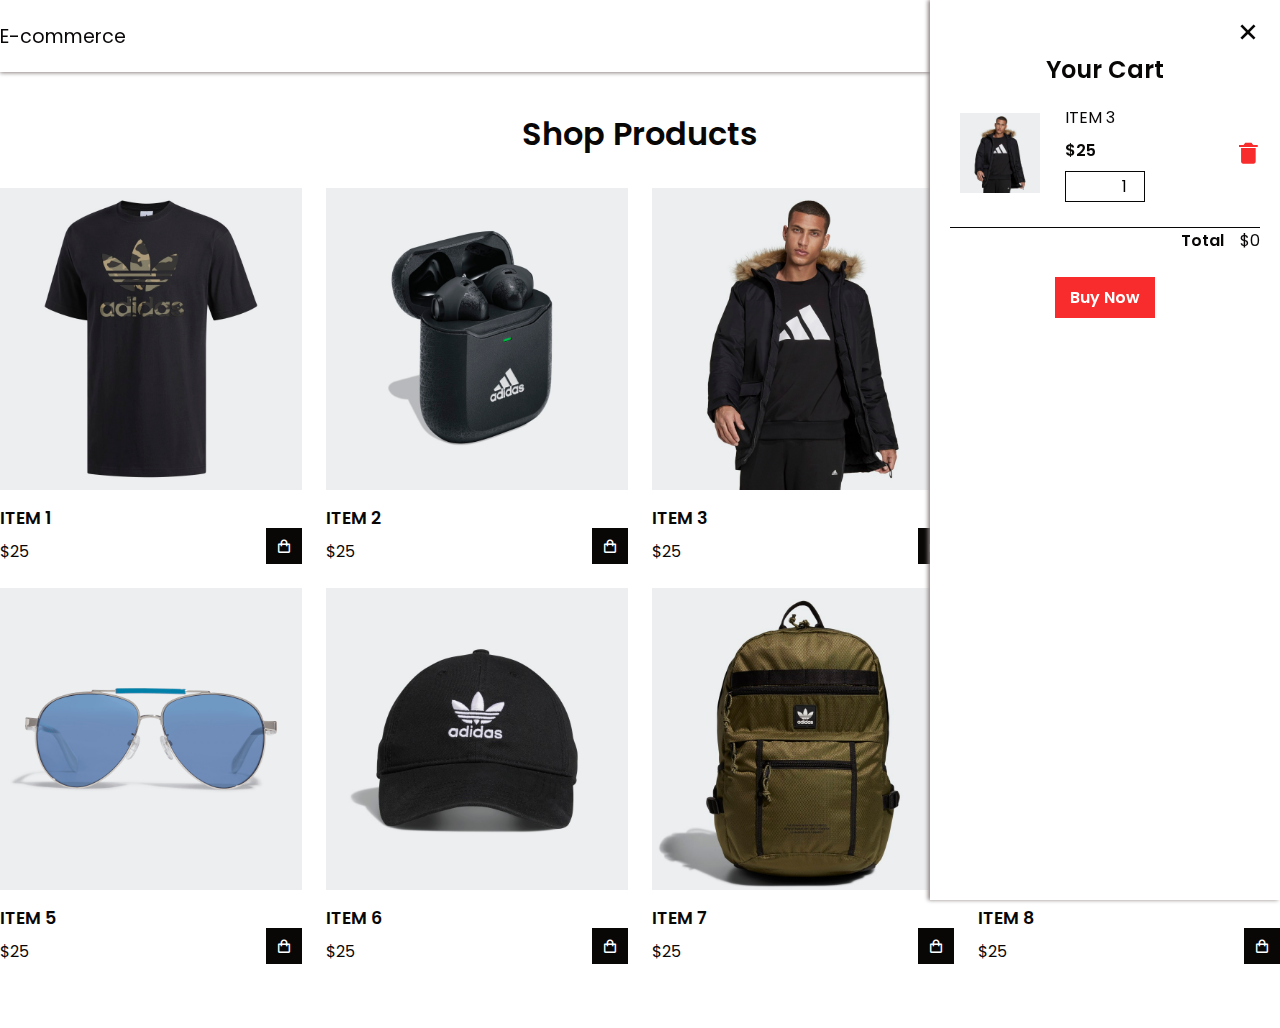
==== index.html @ 16905e61 "basic structure with html/css built" ====
<!DOCTYPE html>
<html lang="en">
<head>
    <meta charset="UTF-8">
    <link rel="stylesheet" href="css/style.css">
    <link href='https://unpkg.com/boxicons@2.1.4/css/boxicons.min.css' rel='stylesheet'>
    <meta name="viewport" content="width=device-width, initial-scale=1.0">
    <title>E-commerce website</title>
</head>
<body>

    <!--header-->
    <header>
        <!--navigation bar-->
        <div class="nav container">
            <a href="#" class="logo">E-commerce</a>
            <!--cart icon-->
            <i class='bx bx-shopping-bag' id="cart-icon"></i>

            <!--Cart-->
            <div class="cart">
                <h2 class="cart-title">Your Cart</h2>

                <!--cart content-->
                <div class="cart-content">
                    <div class="cart-box">
                        <img src="img/product3.jpg" alt="" class="cart-img">
                        <div class="detail-box">
                            <div class="cart-product-title">Item 3</div>
                            <div class="cart-price">$25</div>
                            <input type="number" value="1" class="cart-quantity">
                        </div>

                        <!--remove cart-->
                        <i class="bx bxs-trash-alt cart-remove"></i>
                    </div>
                </div>

                <!--total-->
                <div class="total">
                    <div class="total-title">Total</div>
                    <div class="total-price">$0</div>
                </div>

                <!--buy button-->
                <button type="button" class="btn-buy">Buy Now</button>

                <!--cart close-->
                <i class="bx bx-x" id="close-cart"></i>


            </div>
        </div>
    </header>

    <!--Shop-->
    <section class="shop container">
        <h2 class="section-title">Shop Products</h2>
        
        <!--content-->
        <div class="shop-content">
            <!--box 1-->
            <div class="product-box">
                <img src="img/product1.jpg" alt="" class="product-img">
                <h2 class="product-title">Item 1</h2>
                <span class="price">$25</span>
                <i class='bx bx-shopping-bag add-cart'></i>
            </div>

            <!--box 2-->
            <div class="product-box">
                <img src="img/product2.jpg" alt="" class="product-img">
                <h2 class="product-title">Item 2</h2>
                <span class="price">$25</span>
                <i class='bx bx-shopping-bag add-cart'></i>
            </div>

            <!--box 3-->
            <div class="product-box">
                <img src="img/product3.jpg" alt="" class="product-img">
                <h2 class="product-title">Item 3</h2>
                <span class="price">$25</span>
                <i class='bx bx-shopping-bag add-cart'></i>
            </div>

            <!--box 4-->
            <div class="product-box">
                <img src="img/product4.jpg" alt="" class="product-img">
                <h2 class="product-title">Item 4</h2>
                <span class="price">$25</span>
                <i class='bx bx-shopping-bag add-cart'></i>
            </div>

            <!--box 5-->
            <div class="product-box">
                <img src="img/product5.jpg" alt="" class="product-img">
                <h2 class="product-title">Item 5</h2>
                <span class="price">$25</span>
                <i class='bx bx-shopping-bag add-cart'></i>
            </div>

            <!--box 6-->
            <div class="product-box">
                <img src="img/product6.jpg" alt="" class="product-img">
                <h2 class="product-title">Item 6</h2>
                <span class="price">$25</span>
                <i class='bx bx-shopping-bag add-cart'></i>
            </div>

            <!--box 7-->
            <div class="product-box">
                <img src="img/product7.jpg" alt="" class="product-img">
                <h2 class="product-title">Item 7</h2>
                <span class="price">$25</span>
                <i class='bx bx-shopping-bag add-cart'></i>
            </div>

            <!--box 8-->
            <div class="product-box">
                <img src="img/product8.jpg" alt="" class="product-img">
                <h2 class="product-title">Item 8</h2>
                <span class="price">$25</span>
                <i class='bx bx-shopping-bag add-cart'></i>
            </div>
        </div>
    </section>

    <script src="js/main.js"></script>

</body>
</html>
---- css/style.css ----
@import url('https://fonts.googleapis.com/css2?family=Poppins:ital,wght@0,200;0,300;0,400;0,500;0,600;0,700;0,800;1,100&display=swap');


*{
    font-family: 'Poppins', sans-serif;
    margin: 0;
    padding: 0;
    scroll-padding-top: 2rem;
    scroll-behavior: smooth;
    box-sizing: border-box;
    list-style: none;
    text-decoration: none;
}

:root{
    --main-color: #f82c2c;
    --text-color: #090606;
    --bg-color: #fff;
}

img{
    width: 100%;
}

body{
    color: var(--text-color)

}

header{
    position: fixed;
    top: 0;
    left: 0;
    width: 100%;
    background-color: var(--bg-color);
    box-shadow: 0 1px 4px #8e8484;
    z-index: 50;
}

section{
    padding: 5rem 0 3rem;
}

.container{
    max-width: 1280px;
    margin: auto;
    width: 100%;
}

.nav {
    display: flex;
    align-items: center;
    justify-content: space-between;
    padding: 20px 0px;
}

.logo {
    font-size: 1.2rem;
    color: var(--text-color);
    font-weight: 400;
}

#cart-icon{
    font-size: 2rem;
    cursor: pointer;
}

/* Cart */

.cart{
    position: fixed;
    top: 0;
    right: 0;
    min-height: 100vh;
    width: 350px;
    padding: 20px;
    background: var(--bg-color);
    box-shadow: -2px 0px 4px #8e8484;
}

.cart-title{
    text-align: center;
    font-size: 1.5rem;
    font-weight: 600;
    margin-top: 2rem;
}

.cart-box{
    display: grid;
    grid-template-columns: 32% 50% 18%;
    align-items: center;
    gap: 1rem;
    margin-top: 1rem;
}

.cart-img{
    width: 100px;
    height: 100px;
    object-fit: contain;
    padding: 10px;

}

.detail-box{
    display: grid;
    row-gap: 0.5rem;
}

.cart-product-title{
    font-size: 1rem;
    text-transform: uppercase;
}

.cart-price{
    font-weight: 600;
}

.cart-quantity{
    border: 1px solid var(--text-color);
    outline-color: var(--main-color);
    width: 5rem;
    text-align: right;
    padding: 2px;
    font-size: 1rem;
}

.cart-remove{
    font-size: 25px;
    color: var(--main-color);
    cursor: pointer;
}

.cart-remove:hover{
    position: relative;
    left: 1px;
    font-size: 28px;
    color: var(--text-color);
}

.total{
    display: flex;
    justify-content: flex-end;
    margin-top: 1.5rem;
    border-top: 1px solid var(--text-color);
}

.total-title{
    font-weight: 600;
}

.total-price{
    margin-left: 1rem;
}

.btn-buy{
    display: flex;
    margin: 1.5rem auto 0 auto;
    padding: 8px 15px;
    border: none;
    background-color: var(--main-color);
    color: var(--bg-color);
    font-size: 1rem;
    font-weight: 600;
    cursor: pointer;
}

.btn-buy:hover{
    background-color: var(--text-color);
}

#close-cart{
    position: absolute;
    top: 1rem;
    right: 1rem;
    font-size: 2rem;
    color: var(--text-color);
    cursor: pointer;
}
#close-cart:hover{
    color: var(--main-color);
    font-size: 2.2rem;
}






.section-title{
    padding: 30px;
    font-size: 2rem;
    font-weight: 600;
    text-align: center;
}

.shop{
    /* margin-top: 1rem; */
    margin-bottom: 1rem;

}

/* shop content */
.shop-content{
    display: grid;
    grid-template-columns: repeat(auto-fit, minmax(300px, auto));
    gap: 1.5rem;
}

.product-box {
    position: relative;
}
.product-box:hover{
    padding: 10px;
    border: 1px solid var(--text-color);
    transition: 0.5s;
}

.product-img {
    width: 100%;
    height: auto;
    margin-bottom: 0.5rem;
}

.product-title{
    font-size: 1.1rem;
    font-weight: 600;
    text-transform: uppercase;
    margin-bottom: 0.5rem;
}

.add-cart{
    position: absolute;
    bottom: 0;
    right: 0;
    color: var(--bg-color);
    background-color: var(--text-color);
    padding: 10px;
    cursor: pointer;
}

.add-cart:hover{
background-color: var(--main-color);
}
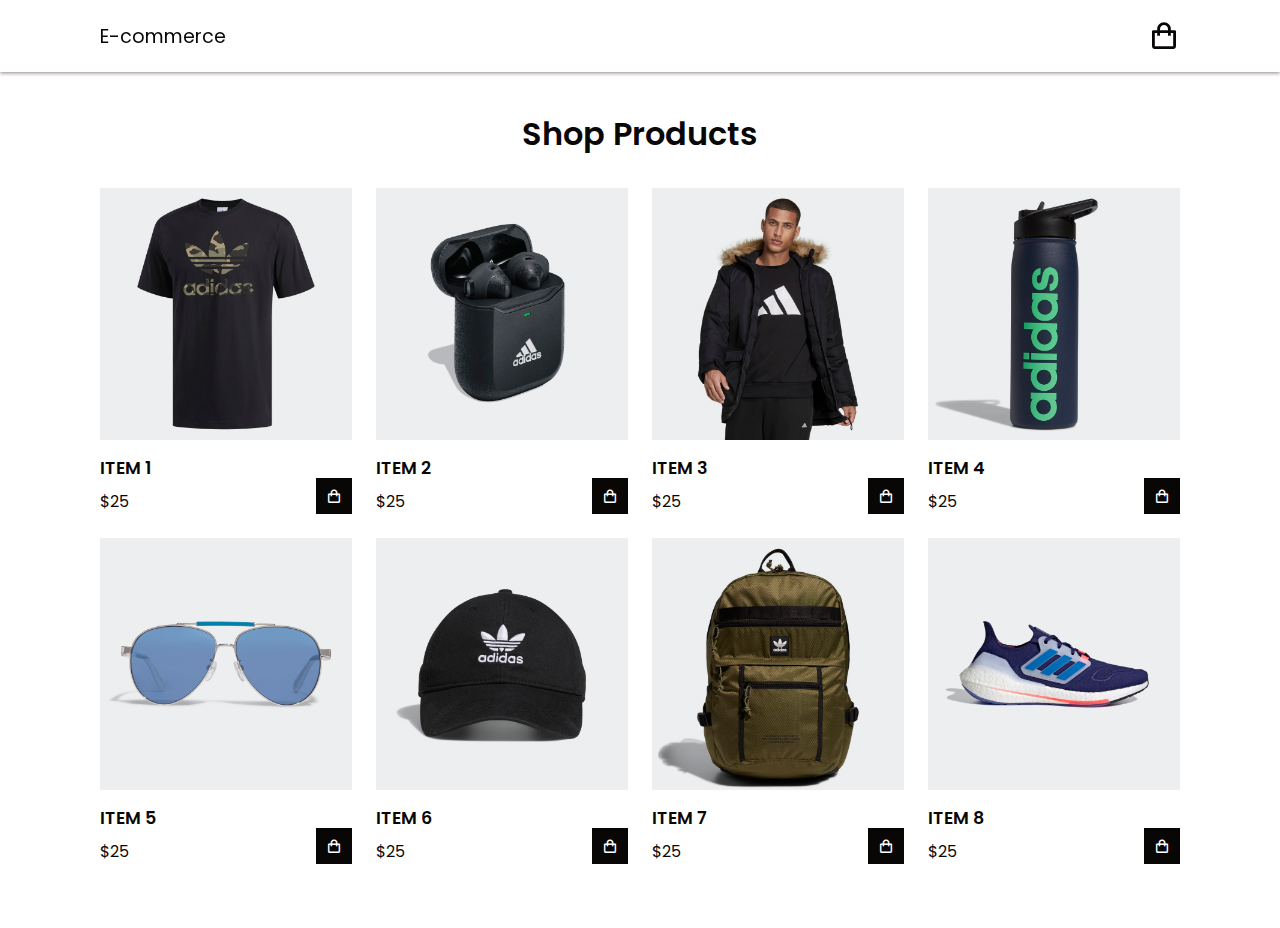
==== commit 3e757d81: "functional/responsive website built, main.js done" ====
--- a/index.html
+++ b/index.html
@@ -23,17 +23,7 @@
 
                 <!--cart content-->
                 <div class="cart-content">
-                    <div class="cart-box">
-                        <img src="img/product3.jpg" alt="" class="cart-img">
-                        <div class="detail-box">
-                            <div class="cart-product-title">Item 3</div>
-                            <div class="cart-price">$25</div>
-                            <input type="number" value="1" class="cart-quantity">
-                        </div>
-
-                        <!--remove cart-->
-                        <i class="bx bxs-trash-alt cart-remove"></i>
-                    </div>
+                    
                 </div>
 
                 <!--total-->
--- a/css/style.css
+++ b/css/style.css
@@ -42,7 +42,7 @@
 }
 
 .container{
-    max-width: 1280px;
+    max-width: 1080px;
     margin: auto;
     width: 100%;
 }
@@ -70,12 +70,18 @@
 .cart{
     position: fixed;
     top: 0;
-    right: 0;
-    min-height: 100vh;
-    width: 350px;
+    right: -100%;
+    bottom: 0;
+    width: 360px;
     padding: 20px;
     background: var(--bg-color);
     box-shadow: -2px 0px 4px #8e8484;
+    transition: 0.5s;
+    overflow-y: scroll;
+}
+
+.cart.active{
+    right: 0;
 }
 
 .cart-title{
@@ -194,7 +200,7 @@
 }
 
 .shop{
-    /* margin-top: 1rem; */
+    /* margin-top: 2rem; */
     margin-bottom: 1rem;
 
 }
@@ -202,7 +208,7 @@
 /* shop content */
 .shop-content{
     display: grid;
-    grid-template-columns: repeat(auto-fit, minmax(300px, auto));
+    grid-template-columns: repeat(auto-fit, minmax(250px, auto));
     gap: 1.5rem;
 }
 
@@ -242,46 +248,87 @@
 background-color: var(--main-color);
 }
 
-
-
-
-
-
-
-
-
-
-
-
-
-
-
-
-
-
-
-
-
-
-
-
-
-
-
-
-
-
-
-
-
-
-
-
-
-
-
-
-
-
-
-
+@media (max-width: 1080px) {
+    .nav{
+        padding: 15px;
+
+    }
+
+    .container{
+        margin: 0 auto;
+        width: 90%;
+    }  
+    
+    section{
+        padding: 3rem 0 2rem;
+    }
+
+    .shop{
+        margin-bottom: 1rem !important ;
+    }
+}
+
+@media (max-width: 400px){
+    .nav{
+        padding: 11px;
+    }
+    .logo{
+        font-size: 1rem;
+    }
+
+    .cart{
+        width: 280px;
+        padding: 10px;
+    }
+
+    .cart-img{
+        height: 80px;
+        width: 80px;
+    }
+    .cart-box{
+        gap: 0.5rem;
+    }
+
+}
+
+
+
+
+
+
+
+
+
+
+
+
+
+
+
+
+
+
+
+
+
+
+
+
+
+
+
+
+
+
+
+
+
+
+
+
+
+
+
+
+
+
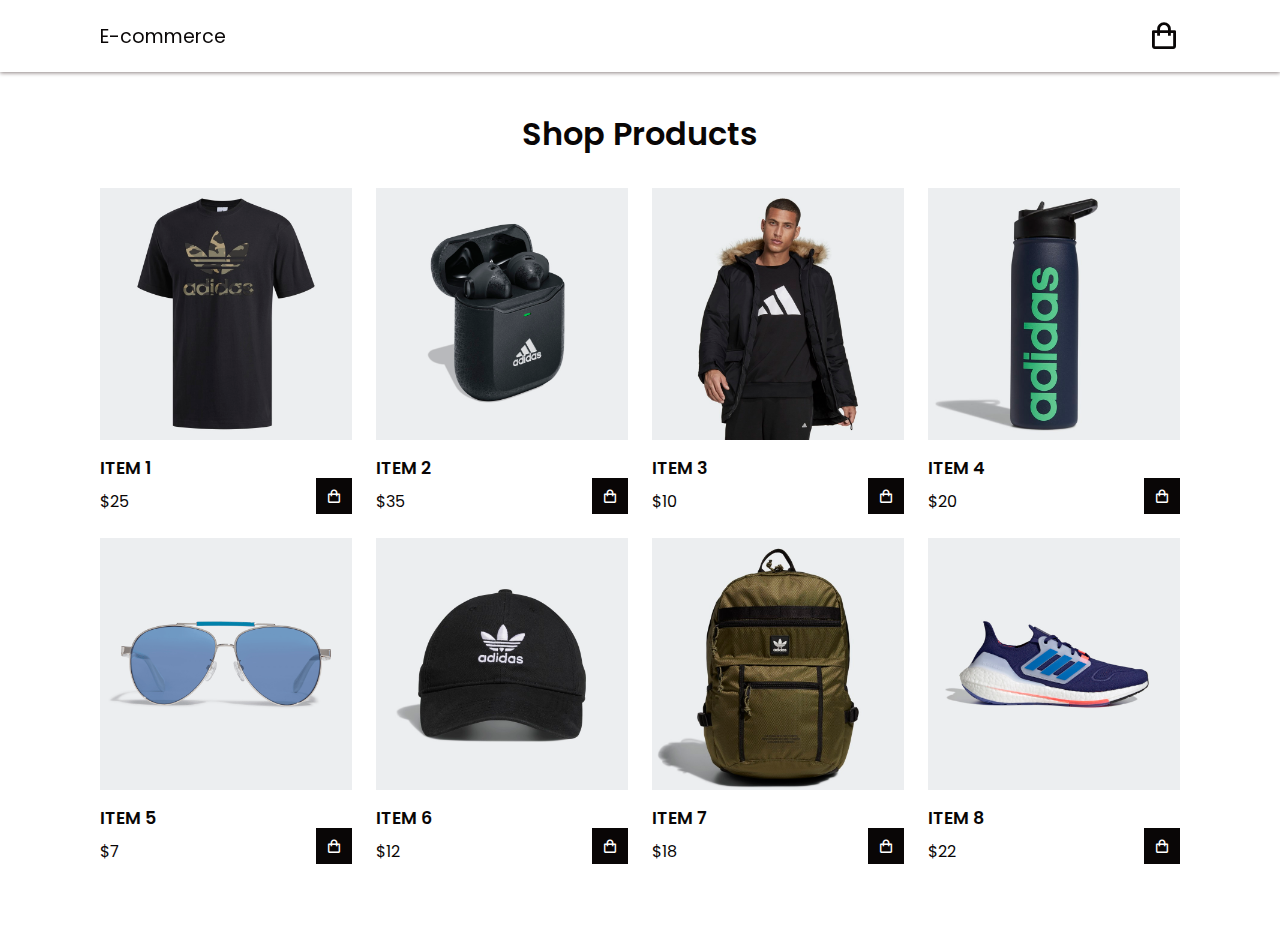
==== commit 0dd598c2: "order confirmation page built. orders being shown" ====
--- a/index.html
+++ b/index.html
@@ -1,3 +1,5 @@
+<!--/index.html-->
+
 <!DOCTYPE html>
 <html lang="en">
 <head>
@@ -61,7 +63,7 @@
             <div class="product-box">
                 <img src="img/product2.jpg" alt="" class="product-img">
                 <h2 class="product-title">Item 2</h2>
-                <span class="price">$25</span>
+                <span class="price">$35</span>
                 <i class='bx bx-shopping-bag add-cart'></i>
             </div>
 
@@ -69,7 +71,7 @@
             <div class="product-box">
                 <img src="img/product3.jpg" alt="" class="product-img">
                 <h2 class="product-title">Item 3</h2>
-                <span class="price">$25</span>
+                <span class="price">$10</span>
                 <i class='bx bx-shopping-bag add-cart'></i>
             </div>
 
@@ -77,7 +79,7 @@
             <div class="product-box">
                 <img src="img/product4.jpg" alt="" class="product-img">
                 <h2 class="product-title">Item 4</h2>
-                <span class="price">$25</span>
+                <span class="price">$20</span>
                 <i class='bx bx-shopping-bag add-cart'></i>
             </div>
 
@@ -85,7 +87,7 @@
             <div class="product-box">
                 <img src="img/product5.jpg" alt="" class="product-img">
                 <h2 class="product-title">Item 5</h2>
-                <span class="price">$25</span>
+                <span class="price">$7</span>
                 <i class='bx bx-shopping-bag add-cart'></i>
             </div>
 
@@ -93,7 +95,7 @@
             <div class="product-box">
                 <img src="img/product6.jpg" alt="" class="product-img">
                 <h2 class="product-title">Item 6</h2>
-                <span class="price">$25</span>
+                <span class="price">$12</span>
                 <i class='bx bx-shopping-bag add-cart'></i>
             </div>
 
@@ -101,7 +103,7 @@
             <div class="product-box">
                 <img src="img/product7.jpg" alt="" class="product-img">
                 <h2 class="product-title">Item 7</h2>
-                <span class="price">$25</span>
+                <span class="price">$18</span>
                 <i class='bx bx-shopping-bag add-cart'></i>
             </div>
 
@@ -109,7 +111,7 @@
             <div class="product-box">
                 <img src="img/product8.jpg" alt="" class="product-img">
                 <h2 class="product-title">Item 8</h2>
-                <span class="price">$25</span>
+                <span class="price">$22</span>
                 <i class='bx bx-shopping-bag add-cart'></i>
             </div>
         </div>
--- a/css/style.css
+++ b/css/style.css
@@ -1,8 +1,9 @@
-@import url('https://fonts.googleapis.com/css2?family=Poppins:ital,wght@0,200;0,300;0,400;0,500;0,600;0,700;0,800;1,100&display=swap');
-
-
-*{
-    font-family: 'Poppins', sans-serif;
+/* /css/style.css */
+
+@import url("https://fonts.googleapis.com/css2?family=Poppins:ital,wght@0,200;0,300;0,400;0,500;0,600;0,700;0,800;1,100&display=swap");
+
+* {
+    font-family: "Poppins", sans-serif;
     margin: 0;
     padding: 0;
     scroll-padding-top: 2rem;
@@ -12,22 +13,21 @@
     text-decoration: none;
 }
 
-:root{
+:root {
     --main-color: #f82c2c;
     --text-color: #090606;
     --bg-color: #fff;
 }
 
-img{
-    width: 100%;
-}
-
-body{
-    color: var(--text-color)
-
-}
-
-header{
+img {
+    width: 100%;
+}
+
+body {
+    color: var(--text-color);
+}
+
+header {
     position: fixed;
     top: 0;
     left: 0;
@@ -37,11 +37,11 @@
     z-index: 50;
 }
 
-section{
+section {
     padding: 5rem 0 3rem;
 }
 
-.container{
+.container {
     max-width: 1080px;
     margin: auto;
     width: 100%;
@@ -60,14 +60,14 @@
     font-weight: 400;
 }
 
-#cart-icon{
+#cart-icon {
     font-size: 2rem;
     cursor: pointer;
 }
 
 /* Cart */
 
-.cart{
+.cart {
     position: fixed;
     top: 0;
     right: -100%;
@@ -80,18 +80,18 @@
     overflow-y: scroll;
 }
 
-.cart.active{
+.cart.active {
     right: 0;
 }
 
-.cart-title{
+.cart-title {
     text-align: center;
     font-size: 1.5rem;
     font-weight: 600;
     margin-top: 2rem;
 }
 
-.cart-box{
+.cart-box {
     display: grid;
     grid-template-columns: 32% 50% 18%;
     align-items: center;
@@ -99,29 +99,28 @@
     margin-top: 1rem;
 }
 
-.cart-img{
+.cart-img {
     width: 100px;
     height: 100px;
     object-fit: contain;
     padding: 10px;
-
-}
-
-.detail-box{
+}
+
+.detail-box {
     display: grid;
     row-gap: 0.5rem;
 }
 
-.cart-product-title{
+.cart-product-title {
     font-size: 1rem;
     text-transform: uppercase;
 }
 
-.cart-price{
-    font-weight: 600;
-}
-
-.cart-quantity{
+.cart-price {
+    font-weight: 600;
+}
+
+.cart-quantity {
     border: 1px solid var(--text-color);
     outline-color: var(--main-color);
     width: 5rem;
@@ -130,35 +129,35 @@
     font-size: 1rem;
 }
 
-.cart-remove{
+.cart-remove {
     font-size: 25px;
     color: var(--main-color);
     cursor: pointer;
 }
 
-.cart-remove:hover{
+.cart-remove:hover {
     position: relative;
     left: 1px;
     font-size: 28px;
     color: var(--text-color);
 }
 
-.total{
+.total {
     display: flex;
     justify-content: flex-end;
     margin-top: 1.5rem;
     border-top: 1px solid var(--text-color);
 }
 
-.total-title{
-    font-weight: 600;
-}
-
-.total-price{
+.total-title {
+    font-weight: 600;
+}
+
+.total-price {
     margin-left: 1rem;
 }
 
-.btn-buy{
+.btn-buy {
     display: flex;
     margin: 1.5rem auto 0 auto;
     padding: 8px 15px;
@@ -170,11 +169,11 @@
     cursor: pointer;
 }
 
-.btn-buy:hover{
+.btn-buy:hover {
     background-color: var(--text-color);
 }
 
-#close-cart{
+#close-cart {
     position: absolute;
     top: 1rem;
     right: 1rem;
@@ -182,31 +181,26 @@
     color: var(--text-color);
     cursor: pointer;
 }
-#close-cart:hover{
+
+#close-cart:hover {
     color: var(--main-color);
     font-size: 2.2rem;
 }
 
-
-
-
-
-
-.section-title{
+.section-title {
     padding: 30px;
     font-size: 2rem;
     font-weight: 600;
     text-align: center;
 }
 
-.shop{
+.shop {
     /* margin-top: 2rem; */
     margin-bottom: 1rem;
-
 }
 
 /* shop content */
-.shop-content{
+.shop-content {
     display: grid;
     grid-template-columns: repeat(auto-fit, minmax(250px, auto));
     gap: 1.5rem;
@@ -215,7 +209,8 @@
 .product-box {
     position: relative;
 }
-.product-box:hover{
+
+.product-box:hover {
     padding: 10px;
     border: 1px solid var(--text-color);
     transition: 0.5s;
@@ -227,14 +222,14 @@
     margin-bottom: 0.5rem;
 }
 
-.product-title{
+.product-title {
     font-size: 1.1rem;
     font-weight: 600;
     text-transform: uppercase;
     margin-bottom: 0.5rem;
 }
 
-.add-cart{
+.add-cart {
     position: absolute;
     bottom: 0;
     right: 0;
@@ -244,91 +239,134 @@
     cursor: pointer;
 }
 
-.add-cart:hover{
-background-color: var(--main-color);
-}
+.add-cart:hover {
+    background-color: var(--main-color);
+}
+
+/* Order Confirmation */
+
+.order-confirmation {
+    /* margin-top: 80px; */
+    padding: 5rem 0 3rem;
+}
+
+.order-list {
+    display: grid;
+    grid-template-columns: repeat(auto-fit, minmax(200px, auto));
+    gap: 1.5rem;
+    margin-top: 2rem;
+}
+
+#order-list li {
+    /* Add your styles for each order item here */
+    border: 1px solid var(--text-color);
+    margin: 1rem;
+    padding: 1rem;
+    display: inline-block;
+    justify-content:space-between;
+    grid-template-columns: 100px 1rem;
+    gap: 2rem;
+    align-items: center;
+    position: relative;
+}
+
+#order-list li:hover {
+    padding: 10px;
+    border: 1px solid var(--text-color);
+    transition: 0.5s;
+}
+
+.order-img {
+    width: 100%;
+    height: auto;
+    margin-bottom: 0.5rem;
+}
+
+.order-title {
+    font-size: 1.1rem;
+    font-weight: 600;
+    text-transform: uppercase;
+    margin-bottom: 0.5rem;
+}
+
+.order-quantity {
+    font-size: 1rem;
+    font-weight: 600;
+    color: var(--main-color);
+    margin-bottom: 0.5rem;
+}
+
+.order-total-price {
+    font-size: 1.2rem;
+    font-weight: 600;
+    color: var(--main-color);
+}
+
+/* Add this style for the cross button in the navigation bar */
+#close-order {
+    font-size: 2rem;
+    color: var(--text-color);
+    cursor: pointer;
+  }
+  
+  #close-order:hover {
+    color: var(--main-color);
+    font-size: 2.2rem;
+  }
+  
 
 @media (max-width: 1080px) {
-    .nav{
+    .order-confirmation {
+        padding: 3rem 0 2rem;
+    }
+}
+
+@media (max-width: 400px) {
+    .order-img {
+        height: 80px;
+        width: 80px;
+    }
+}
+
+@media (max-width: 1080px) {
+    .nav {
         padding: 15px;
-
-    }
-
-    .container{
+    }
+
+    .container {
         margin: 0 auto;
         width: 90%;
-    }  
-    
-    section{
+    }
+
+    section {
         padding: 3rem 0 2rem;
     }
 
-    .shop{
-        margin-bottom: 1rem !important ;
-    }
-}
-
-@media (max-width: 400px){
-    .nav{
+    .shop {
+        margin-bottom: 1rem !important;
+    }
+}
+
+@media (max-width: 400px) {
+    .nav {
         padding: 11px;
     }
-    .logo{
+
+    .logo {
         font-size: 1rem;
     }
 
-    .cart{
+    .cart {
         width: 280px;
         padding: 10px;
     }
 
-    .cart-img{
+    .cart-img {
         height: 80px;
         width: 80px;
     }
-    .cart-box{
+
+    .cart-box {
         gap: 0.5rem;
     }
-
-}
-
-
-
-
-
-
-
-
-
-
-
-
-
-
-
-
-
-
-
-
-
-
-
-
-
-
-
-
-
-
-
-
-
-
-
-
-
-
-
-
-
-
+}